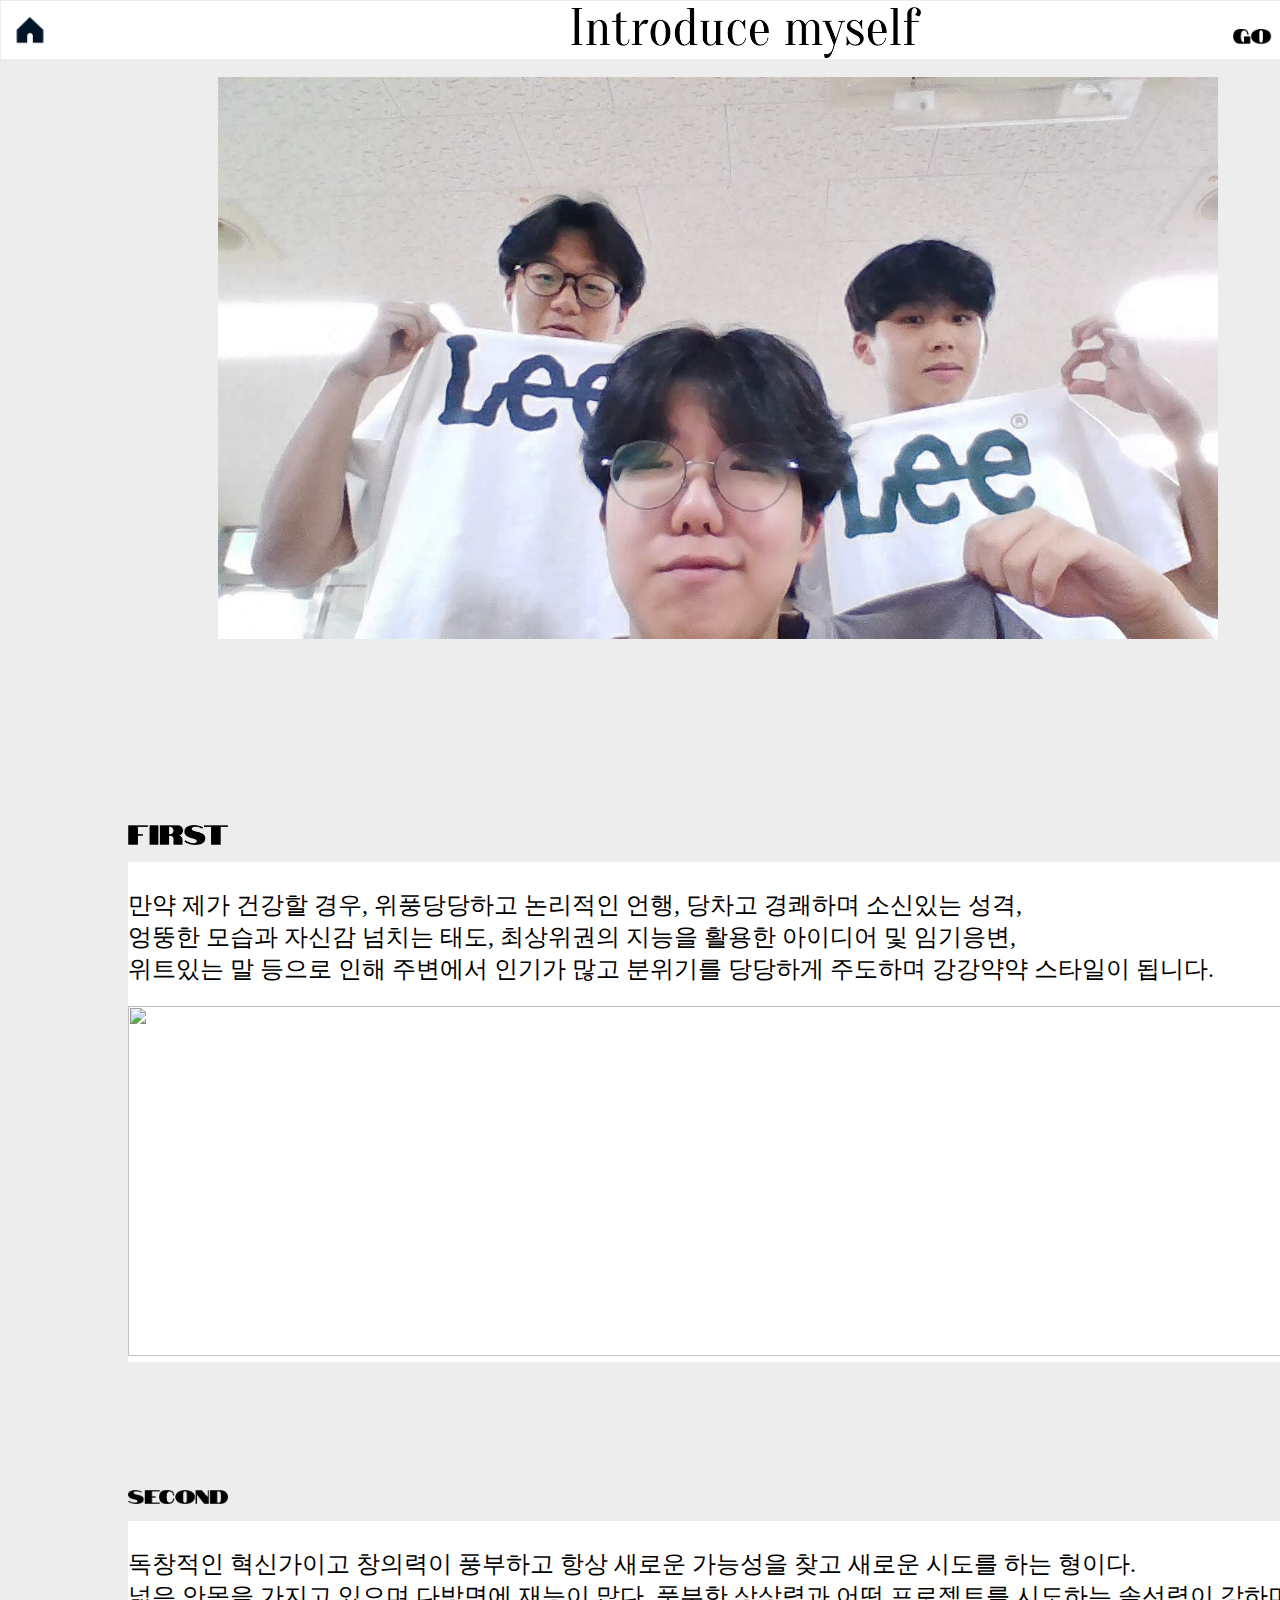
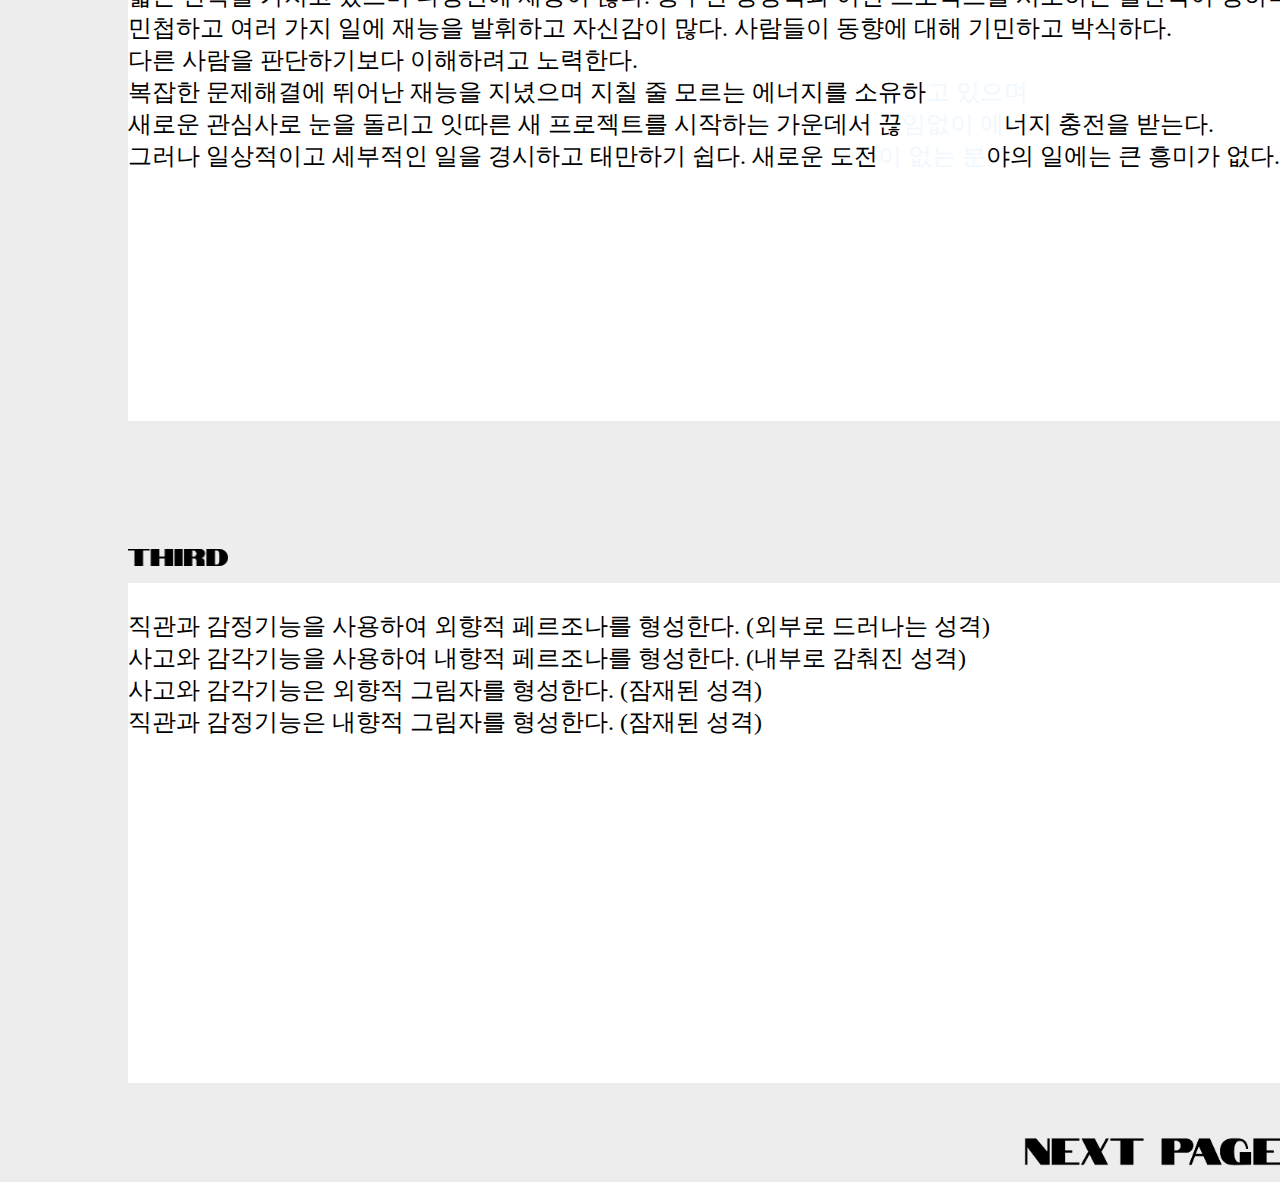
==== introduce me/maintext.html @ 82dd32e3 "first commit" ====
<!DOCTYPE html>
<html lang="en">
    <head>
        <meta charset="utf-8">
        <meta http-equiv="X-UA-Compatible" content="IE=edge">
        <title>ME!</title>
        <meta name="description" content="">
        <meta name="viewport" content="width=device-width, initial-scale=1">
        <link rel="stylesheet" href="mainstyle.css">
        <link rel="shortcut icon" type="imageint/x-icon" href="https://www.korea.kr/goNewsRes/attaches/editor/2016.09/23/20160923163852982_KDL9TI7S.jpg">
    </head>
    <body>

        <div class="topline">
            <a href="starpage.html"><img class="home" src="instagram home logo.png"></a> <a href="starpage.htmlc2"></a>
            <a href="maintext.html"><img class="title" src="toplinetitle.png"></a>
            <img class="source" src="source.png">
            <a href="https://github.com/googoo81"><img class="github" src="https://cdn-icons-png.flaticon.com/512/25/25231.png"></a>
            <a href="https://www.instagram.com/sh0_noo1221/"><img class="insta" src="https://images.velog.io/images/pgy93/post/9e9ff0c9-2277-48ab-bdf4-f5f576f50a8f/instagram%20(1).png"></a>
            <!--이미지 크기 조정 및 position을 활용한 배너화-->
        </div>

        <img class="guys" src="handsome guys.jpg" alt="C:\Users\USER\Pictures\Camera Roll"> <!--크기 조정 및 위치 조정-->

        <br><br><br><br>

        <img class="numberImg" src="first.png">
        <div class="oneBox">
            <div><a class="font">
             <br>
             만약 제가 건강할 경우, 위풍당당하고 논리적인 언행, 당차고 경쾌하며 소신있는 성격, <br> 
             엉뚱한 모습과 자신감 넘치는 태도, 최상위권의 지능을 활용한 아이디어 및 임기응변, <br> 
             위트있는 말 등으로 인해 주변에서 인기가 많고 분위기를 당당하게 주도하며 강강약약 스타일이 됩니다. <br>
            </a></div>
            <img class="handImg" src="https://img.freepik.com/free-vector/big-waves-in-the-ocean_1308-72810.jpg?w=2000">
        </div> <!--글자 크기 조정 및 div태그를 활용한 위치와 배경의 최대 활용(margin pading 활용)-->

        <img class="numberImg" src="second.png">
        <div  class="twoBox">
            <div class="firstBox"><a class="font">
             <br>
             독창적인 혁신가이고 창의력이 풍부하고 항상 새로운 가능성을 찾고 새로운 시도를 하는 형이다. <br>
             넓은 안목을 가지고 있으며 다방면에 재능이 많다. 풍부한 상상력과 어떤 프로젝트를 시도하는 솔선력이 강하며 <br>
             민첩하고 여러 가지 일에 재능을 발휘하고 자신감이 많다. 사람들이 동향에 대해 기민하고 박식하다. <br>
             다른 사람을 판단하기보다 이해하려고 노력한다. <br>
             복잡한 문제해결에 뛰어난 재능을 지녔으며 지칠 줄 모르는 에너지를 소유하<a id="fo">고 있으며</a> <br>
             <a class="font">새로운 관심사로 눈을 돌리고 잇따른 새 프로젝트를 시작하는 가운데서 끊</a><a id="fo">임없이 에</a><a class="font">너지 충전을 받는다. <br> 
             그러나 일상적이고 세부적인 일을 경시하고 태만하기 쉽다. 새로운 도전</a><a id="fo">이 없는 분</a><a class="font">야의 일에는 큰 흥미가 없다.</a> <br>
            </a></div>
        </div> <!--글자 크기 조정 및 div태그를 활용한 위치와 배경의 최대 활용(margin pading 활용)-->

        <img class="numberImg" src="third.png">
        <div  class="threeBox">
            <div><a class="font">
             <br>
             직관과 감정기능을 사용하여 외향적 페르조나를 형성한다. (외부로 드러나는 성격)<br>
             사고와 감각기능을 사용하여 내향적 페르조나를 형성한다. (내부로 감춰진 성격)<br>
             사고와 감각기능은 외향적 그림자를 형성한다. (잠재된 성격)<br>
             직관과 감정기능은 내향적 그림자를 형성한다. (잠재된 성격)<br>
            </a></div>
        </div> <!--글자 크기 조정 및 div태그를 활용한 위치와 배경의 최대 활용(margin pading 활용)-->

        <a href="endtext.html"><img class="nextPage" src="nextpage.png"></a>

    </body>
</html>
---- introduce me/mainstyle.css ----
body{
    margin: 0%;
    padding: 0%;
    background-color: #EEEDED;
}


/* topline */
.topline{
    position: fixed;
    width: 1540px;
    background-color: white;
    height: 58px;
    border: 1.5px solid #EEEDED;
}

.home{
    width: 58px;
    position: absolute;
}

.title{
    width: 350px;
    margin-top: 0.4%;
    font-size: 20px;
    margin-left: 37%;
    position: absolute;
}

.source{
    margin-left: 80%;
    margin-top: 28px;
    width: 230px;
    position: absolute;
}

.github{
    width: 30px;
    position: absolute;
    margin-left: 95.5%;
    margin-top: 12px;
}

.insta{
    margin-top: 13px;
    z-index: 100;
    position:absolute;
    z-index: 1000;
    width: 30px;
    margin-left: 92.5%;
}
/* ~ topline */



/* main source */
.guys{
    margin-top: 6%;
    margin-left: 17%;
    width: 1000px;
}

.numberImg{
    margin-left: 10%;
    width: 100px;
    margin-top: 10%;
    margin-bottom: 1%;
}

.oneBox{
    background-color: white;
    width: 1200px;
    margin-left: 10%;
    height: 500px;
}

.twoBox{
    background-color: white;
    width: 1200px;
    margin-left: 10%;
    height: 500px;
    background-image: url('https://artbylance.com/wp-content/uploads/2020/04/ray-sketch.jpg');
    background-size: 1200px;
    background-position: 1%;
}

.threeBox{
    background-color: white;
    width: 1200px;
    margin-left: 10%;
    height: 500px;
    background-image: url('https://t3.ftcdn.net/jpg/04/33/74/02/360_F_433740233_HK0dYo0qqEE0UrGC37ORZyCTWgeklcpt.jpg');
    background-size: 1200px;
    background-position-x: 110px ;
}

.nextPage{
    width: 300px;
    margin-left: 80%;
    margin-top: 3%;
}
/* ~ mainsource */

/* text */
#fo{
    font-family: 'Nanum Pen Script', Jeju Gothic;
    font-size:24px;
    color: aliceblue;
}

.font{
    font-family: 'Nanum Pen Script', Jeju Gothic;
    font-size:24px;
}

.handImg{
    margin-top: 21px;
    width: 1200px;
    height: 350px;
    margin-bottom: 0%;
}
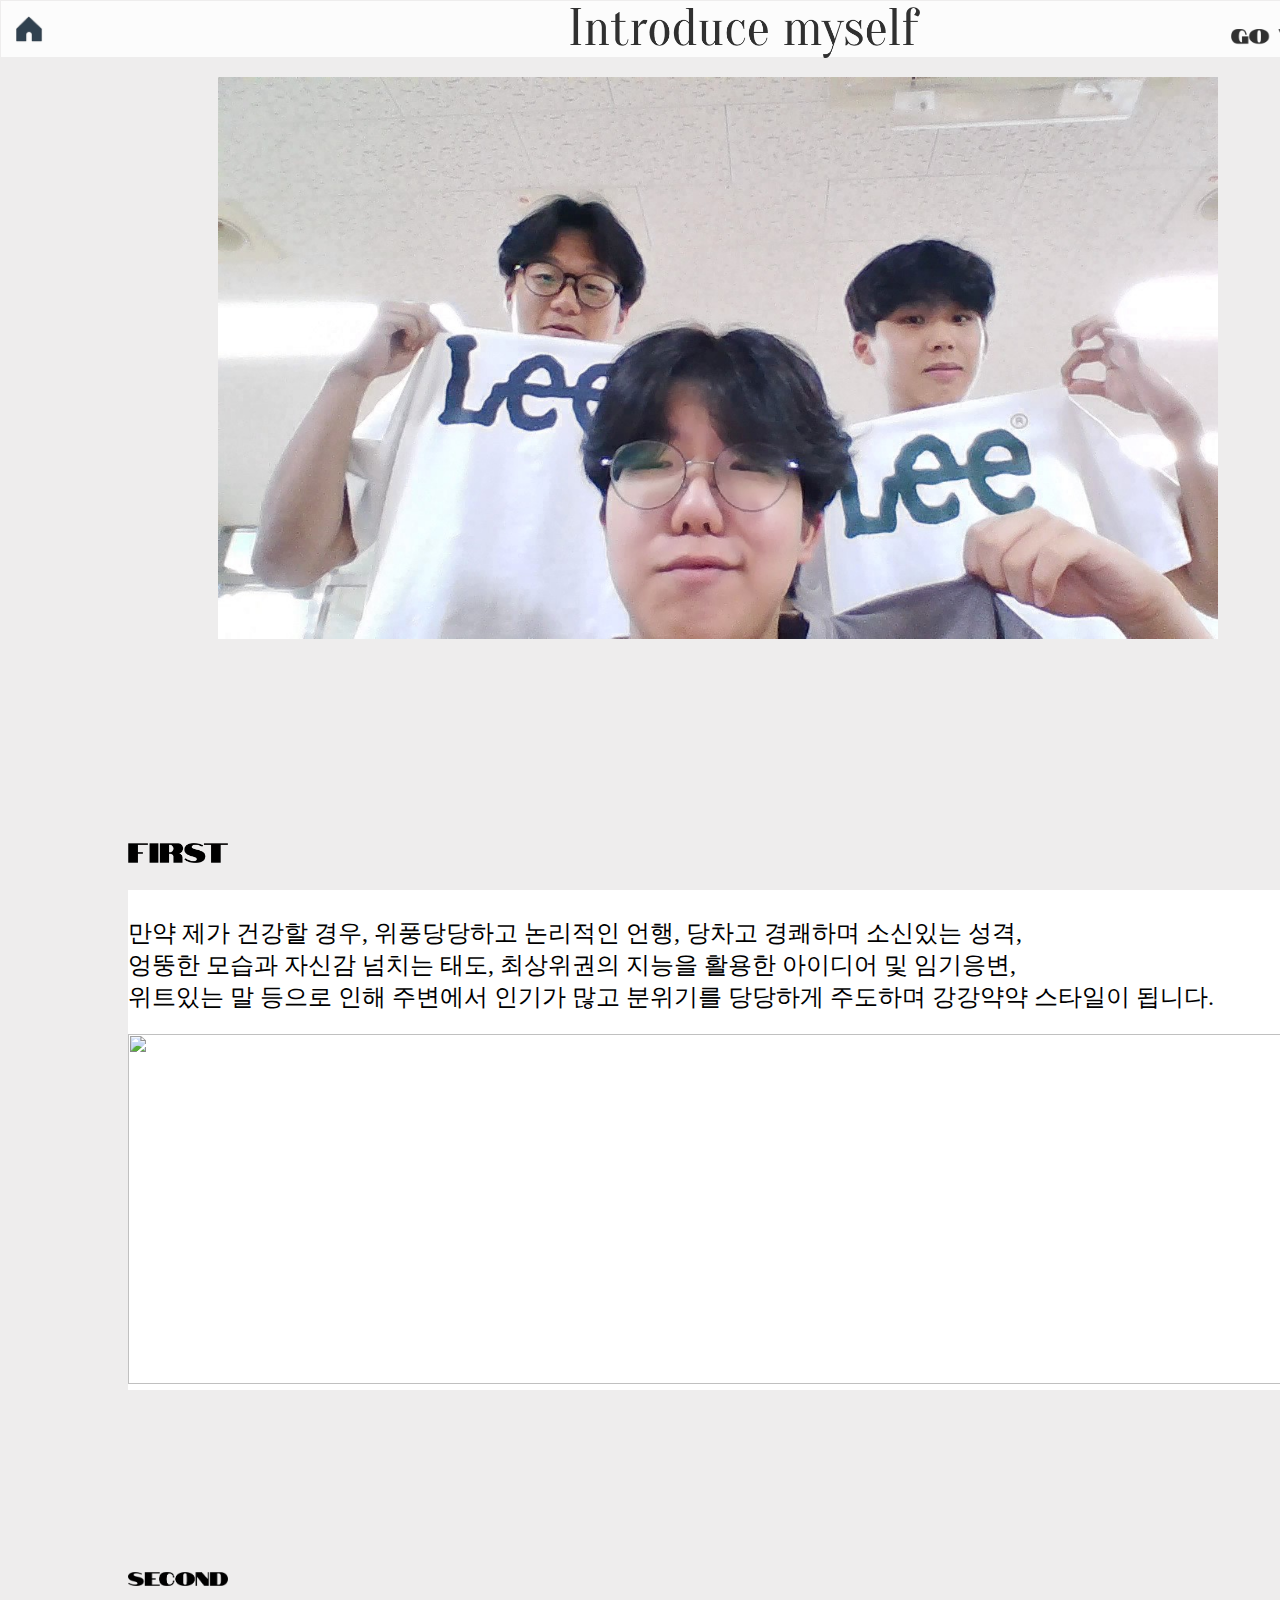
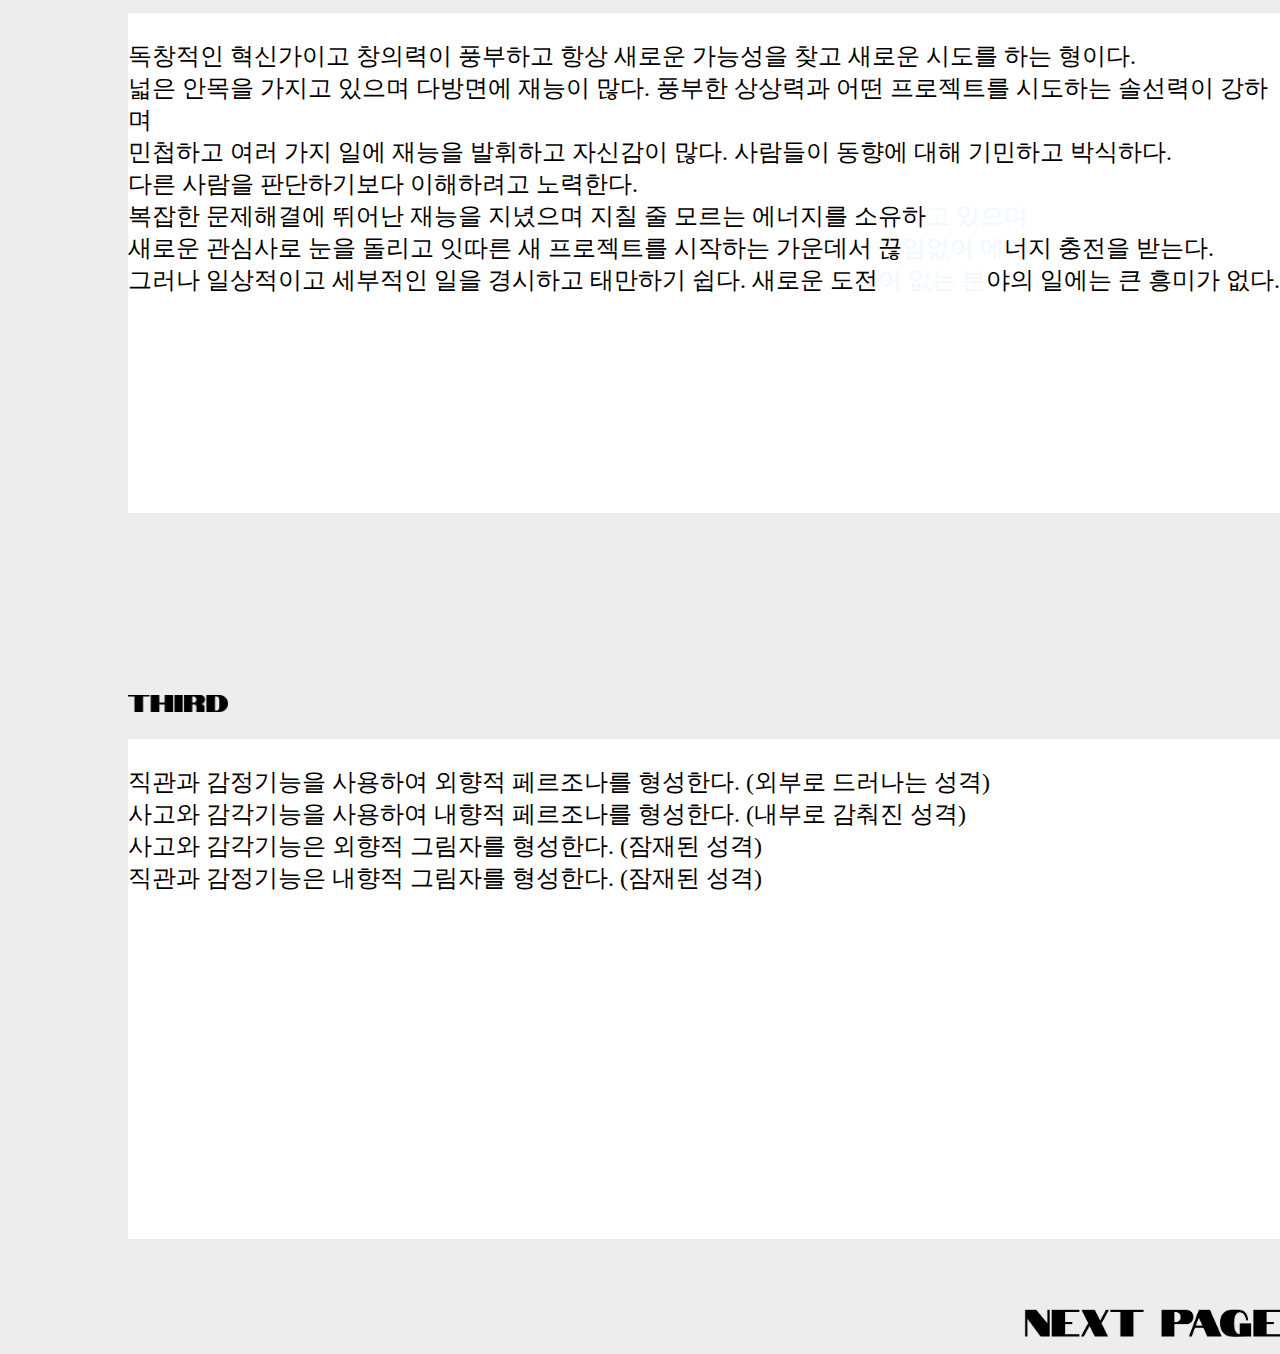
==== commit 5d6db1d0: "ani add" ====
--- a/introduce me/maintext.html
+++ b/introduce me/maintext.html
@@ -4,13 +4,15 @@
         <meta charset="utf-8">
         <meta http-equiv="X-UA-Compatible" content="IE=edge">
         <title>ME!</title>
-        <meta name="description" content="">
         <meta name="viewport" content="width=device-width, initial-scale=1">
         <link rel="stylesheet" href="mainstyle.css">
         <link rel="shortcut icon" type="imageint/x-icon" href="https://www.korea.kr/goNewsRes/attaches/editor/2016.09/23/20160923163852982_KDL9TI7S.jpg">
     </head>
     <body>
 
+        <script src="mainscript.js"></script>
+        
+        <header>
         <div class="topline">
             <a href="starpage.html"><img class="home" src="instagram home logo.png"></a> <a href="starpage.htmlc2"></a>
             <a href="maintext.html"><img class="title" src="toplinetitle.png"></a>
@@ -21,22 +23,26 @@
         </div>
 
         <img class="guys" src="handsome guys.jpg" alt="C:\Users\USER\Pictures\Camera Roll"> <!--크기 조정 및 위치 조정-->
-
+        </header>
         <br><br><br><br>
 
+        <main>
         <img class="numberImg" src="first.png">
-        <div class="oneBox">
-            <div><a class="font">
-             <br>
-             만약 제가 건강할 경우, 위풍당당하고 논리적인 언행, 당차고 경쾌하며 소신있는 성격, <br> 
-             엉뚱한 모습과 자신감 넘치는 태도, 최상위권의 지능을 활용한 아이디어 및 임기응변, <br> 
-             위트있는 말 등으로 인해 주변에서 인기가 많고 분위기를 당당하게 주도하며 강강약약 스타일이 됩니다. <br>
-            </a></div>
-            <img class="handImg" src="https://img.freepik.com/free-vector/big-waves-in-the-ocean_1308-72810.jpg?w=2000">
-        </div> <!--글자 크기 조정 및 div태그를 활용한 위치와 배경의 최대 활용(margin pading 활용)-->
+        <section>
+            <div class="oneBox sa">
+                <div><a class="font">
+                 <br>
+                 만약 제가 건강할 경우, 위풍당당하고 논리적인 언행, 당차고 경쾌하며 소신있는 성격, <br> 
+                 엉뚱한 모습과 자신감 넘치는 태도, 최상위권의 지능을 활용한 아이디어 및 임기응변, <br> 
+                위트있는 말 등으로 인해 주변에서 인기가 많고 분위기를 당당하게 주도하며 강강약약 스타일이 됩니다. <br>
+                </a></div>
+                <img class="handImg" src="https://img.freepik.com/free-vector/big-waves-in-the-ocean_1308-72810.jpg?w=2000">
+            </div> <!--글자 크기 조정 및 div태그를 활용한 위치와 배경의 최대 활용(margin pading 활용)-->
+        </section>
 
         <img class="numberImg" src="second.png">
-        <div  class="twoBox">
+        <section>
+        <div class="twoBox sa">
             <div class="firstBox"><a class="font">
              <br>
              독창적인 혁신가이고 창의력이 풍부하고 항상 새로운 가능성을 찾고 새로운 시도를 하는 형이다. <br>
@@ -48,9 +54,11 @@
              그러나 일상적이고 세부적인 일을 경시하고 태만하기 쉽다. 새로운 도전</a><a id="fo">이 없는 분</a><a class="font">야의 일에는 큰 흥미가 없다.</a> <br>
             </a></div>
         </div> <!--글자 크기 조정 및 div태그를 활용한 위치와 배경의 최대 활용(margin pading 활용)-->
+        </section>
 
         <img class="numberImg" src="third.png">
-        <div  class="threeBox">
+        <section>
+        <div class="threeBox sa">
             <div><a class="font">
              <br>
              직관과 감정기능을 사용하여 외향적 페르조나를 형성한다. (외부로 드러나는 성격)<br>
@@ -59,7 +67,8 @@
              직관과 감정기능은 내향적 그림자를 형성한다. (잠재된 성격)<br>
             </a></div>
         </div> <!--글자 크기 조정 및 div태그를 활용한 위치와 배경의 최대 활용(margin pading 활용)-->
-
+        </section>
+        </main>
         <a href="endtext.html"><img class="nextPage" src="nextpage.png"></a>
 
     </body>
--- a/introduce me/mainstyle.css
+++ b/introduce me/mainstyle.css
@@ -1,3 +1,5 @@
+*{box-sizing: border-box;}
+
 body{
     margin: 0%;
     padding: 0%;
@@ -12,10 +14,12 @@
     background-color: white;
     height: 58px;
     border: 1.5px solid #EEEDED;
+    z-index: 100;
+    opacity: 0.8;
 }
 
 .home{
-    width: 58px;
+    width: 56px;
     position: absolute;
 }
 
@@ -58,6 +62,19 @@
     margin-top: 6%;
     margin-left: 17%;
     width: 1000px;
+    animation: ani_projects 2.5s;
+    animation-duration: alternate;
+}
+
+@keyframes ani_projects {
+    from {
+        opacity: 0;
+        margin-top: -50%;
+    }
+    to{
+        opacity: 1;
+        margin-bottom: 60%;
+    }
 }
 
 .numberImg{
@@ -67,37 +84,64 @@
     margin-bottom: 1%;
 }
 
+section{
+    justify-content: space-between;
+    display: flex;
+}
+
+.sa{
+    opacity: 1;
+    transition: all .100s;
+}
+
 .oneBox{
+    position: sticky;
     background-color: white;
+    display: block;
     width: 1200px;
     margin-left: 10%;
     height: 500px;
+    margin-bottom: 5%;
+    transform: translate(0, 10px);
 }
 
 .twoBox{
+    position: sticky;
     background-color: white;
+    display: block;
     width: 1200px;
     margin-left: 10%;
     height: 500px;
     background-image: url('https://artbylance.com/wp-content/uploads/2020/04/ray-sketch.jpg');
     background-size: 1200px;
     background-position: 1%;
+    margin-bottom: 5%;
+    transform: translate(0, 10px);
 }
 
 .threeBox{
+    position: sticky;
     background-color: white;
+    display: block;
     width: 1200px;
     margin-left: 10%;
     height: 500px;
     background-image: url('https://t3.ftcdn.net/jpg/04/33/74/02/360_F_433740233_HK0dYo0qqEE0UrGC37ORZyCTWgeklcpt.jpg');
     background-size: 1200px;
     background-position-x: 110px ;
+    margin-bottom: 5%;
+    transform: translate(0, 10px);
+}
+
+.sa.show{
+    opacity: 1;
+
 }
 
 .nextPage{
     width: 300px;
     margin-left: 80%;
-    margin-top: 3%;
+    margin-top: 0%;
 }
 /* ~ mainsource */
 
@@ -118,5 +162,4 @@
     width: 1200px;
     height: 350px;
     margin-bottom: 0%;
-}
-
+}